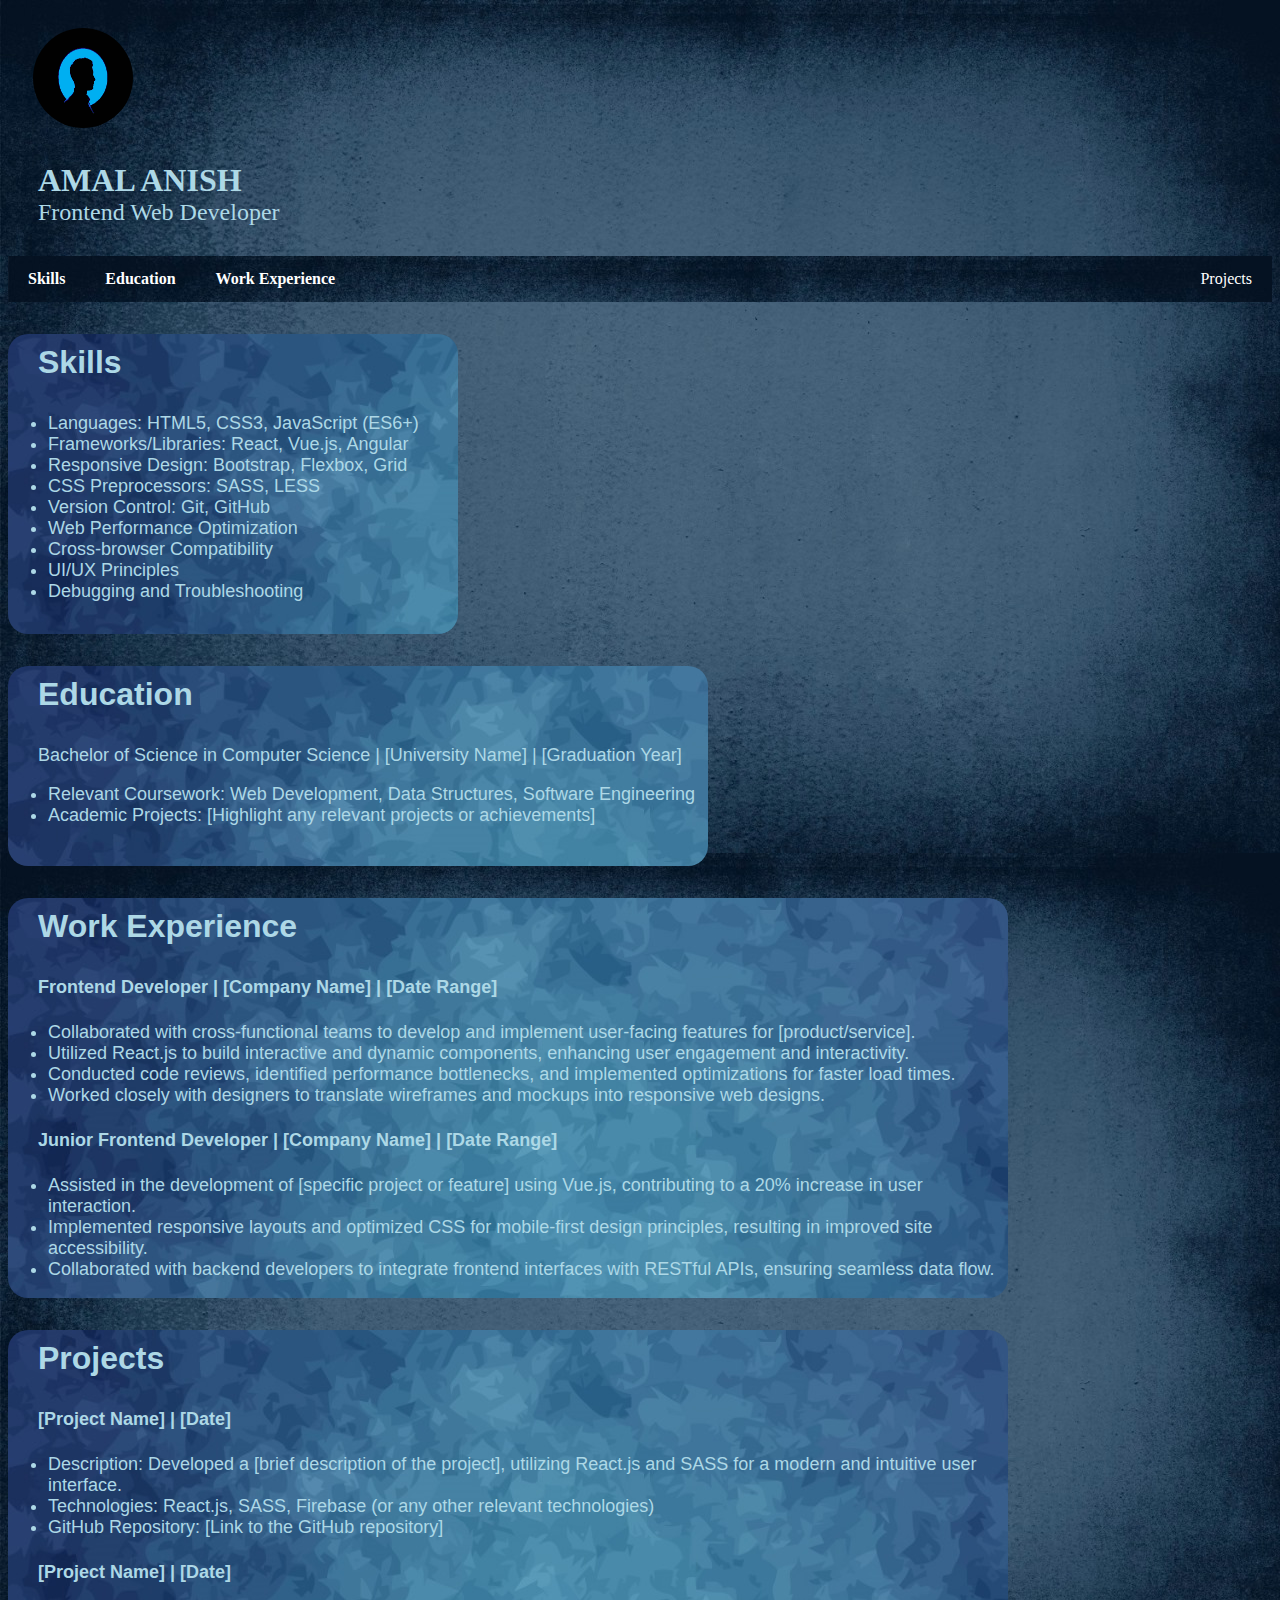
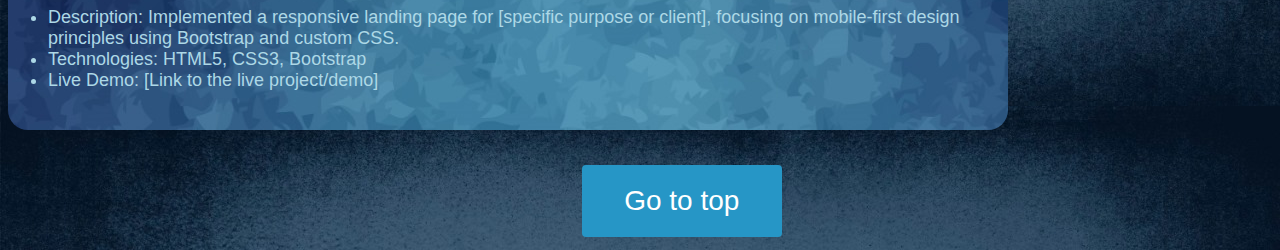
==== resume.html @ 4fc54eca "Add files via upload" ====
<!DOCTYPE html>
<html lang="en">
<head>
    <meta charset="UTF-8">
    <meta name="viewport" content="width=device-width, initial-scale=1.0">
    <title>RESUME</title>
    <style>
        body{
            font-family: Cambria, Cochin, Georgia, Times, 'Times New Roman', serif;
            background-color: black;
            background-image: url(fullbg.jpg);
        }
    </style>
    <link rel="stylesheet" href="resume.css">
</head>
<body>
    <div>
        <img id="totop" class="image" src="[data-uri]" alt="profile picture">
    </div>
    <div id="name_header">
        <div class="name"><b>AMAL ANISH</b></div>
        <div class="occupation">Frontend Web Developer</div>
    </div>

    <div class="navbar">
        <a href="#"><b>Skills</b></a>
        <a href="#"><b>Education</b></a>
        <a href="#"><b>Work Experience</b></a>
        <a href="#" class="right">Projects</a>
    </div>

    <div>
        <div class="skills">
            <h3 class="skill_header">Skills</h3>
            <ul>
                <li>Languages: HTML5, CSS3, JavaScript (ES6+)</li>
                <li>Frameworks/Libraries: React, Vue.js, Angular</li>
                <li>Responsive Design: Bootstrap, Flexbox, Grid</li>
                <li>CSS Preprocessors: SASS, LESS</li>
                <li>Version Control: Git, GitHub</li>
                <li>Web Performance Optimization</li>
                <li>Cross-browser Compatibility</li>
                <li>UI/UX Principles</li>
                <li>Debugging and Troubleshooting</li>
            </ul>
        </div>
        <div class="education">
            <h3 class="education_header">Education</h3>
            <p class="edu">Bachelor of Science in Computer Science | [University Name] | [Graduation Year]</p>
            <ul>
                <li>Relevant Coursework: Web Development, Data Structures, Software Engineering</li>
                <li>Academic Projects: [Highlight any relevant projects or achievements]</li>
            </ul>
        </div>
        <div class="work">
            <h3 class="work_header">Work Experience</h3>
            <h4 class="work1">Frontend Developer | [Company Name] | [Date Range]</h4>
            <ul>
                <li>Collaborated with cross-functional teams to develop and implement user-facing features for [product/service].</li>
                <li>Utilized React.js to build interactive and dynamic components, enhancing user engagement and interactivity.</li>
                <li>Conducted code reviews, identified performance bottlenecks, and implemented optimizations for faster load times.</li>
                <li>Worked closely with designers to translate wireframes and mockups into responsive web designs.</li>
            </ul>
            <h4 class="work2">Junior Frontend Developer | [Company Name] | [Date Range]</h4>
            <ul>
                <li>Assisted in the development of [specific project or feature] using Vue.js, contributing to a 20% increase in user interaction.</li>
                <li>Implemented responsive layouts and optimized CSS for mobile-first design principles, resulting in improved site accessibility.</li>
                <li>Collaborated with backend developers to integrate frontend interfaces with RESTful APIs, ensuring seamless data flow.</li>
            </ul>
        </div>

        <div class="projects">
            <h3 class="project_header">Projects</h3>
            <h4 class="pro1">[Project Name] | [Date]</h4>
            <ul>
                <li>Description: Developed a [brief description of the project], utilizing React.js and SASS for a modern and intuitive user interface.</li>
                <li>Technologies: React.js, SASS, Firebase (or any other relevant technologies)</li>
                <li>GitHub Repository: [Link to the GitHub repository]</li>
            </ul>
            <h4 class="pro2">[Project Name] | [Date]</h4>
            <ul>
                <li>Description: Implemented a responsive landing page for [specific purpose or client], focusing on mobile-first design principles using Bootstrap and custom CSS.</li>
                <li>Technologies: HTML5, CSS3, Bootstrap</li>
                <li>Live Demo: [Link to the live project/demo]</li>
            </ul>
        </div>
    </div>

    <div class="button">
        <a href="#totop"><button class="gotop" style="vertical-align:middle"><span>Go to top</span></button></a>
    </div>  
</body>
</html>
---- resume.css ----
.image{
    margin-top: 20px;
    height: 100px;
    width: 150px;
    clip-path: circle();
}

#name_header{
    font-size: xx-large;
    padding: 30px;
    text-align: left;
    color: lightblue;
}

.occupation{
    font-size: x-large;
}

.name{
    font-size: xx-large;
}

.navbar{
    overflow: hidden;
    background-color: lightblue;
    background-image: url(bg.jpg);
}

.navbar a{
    float: left;
    display: block;
    color: white;
    text-align: left;
    padding: 14px 20px;
    text-decoration: none;
}

.navbar a.right{
    float: right;
}

.navbar a:hover{
    background-color: black;
    color: white;
}

*{
    box-sizing: border-box;
}

.row{
    display: flex;
    flex-wrap: wrap;
}

.side{
    flex: 30%;
    padding: 20px;
}

.main{
    flex: 70%;
    padding: 20px;
}

@media  screen and(max-width:700px) {
    .navbar a{
        float: none;
        width: 100%;
    }
}

@media screen and(max-width:400px) {
    .navbar a{
        float: none;
        width: 100%;
    }
}

.skills{
    font-size: large;
    font-family: Arial, Helvetica, sans-serif;
    height: 300px;
    width: 450px;
    background-color: lightblue;
    background-image: url(divbg1.jpg);
    color: lightblue;
    border-radius: 20px;
}

.skill_header{
    font-size: xx-large;
    padding-left: 30px;
    padding-top: 10px;
    font-family: 'Franklin Gothic Medium', 'Arial Narrow', Arial, sans-serif;
}

.education{
    font-size: large;
    font-family: Arial, Helvetica, sans-serif;
    background-color: lightblue;
    height: 200px;
    width: 700px;
    background-image: url(divbg1.jpg);
    color: lightblue;
    border-radius: 20px;
}

.education_header{
    font-size: xx-large;
    padding-left: 30px;
    padding-top: 10px;
    font-family: 'Franklin Gothic Medium', 'Arial Narrow', Arial, sans-serif;
}

.edu{
    margin-left: 30px;
}

.work{
    font-size: large;
    font-family: Arial, Helvetica, sans-serif;
    background-color: lightblue;
    height: 400px;
    width: 1000px;
    background-image: url(divbg1.jpg);
    color: lightblue;
    border-radius: 20px;
}

.work_header{
    font-size: xx-large;
    padding-left: 30px;
    padding-top: 10px;
    font-family: 'Franklin Gothic Medium', 'Arial Narrow', Arial, sans-serif;
}

.work1{
    margin-left: 30px;
}

.work2{
    margin-left: 30px;
}

.gotop{
    display: inline-block;
    border-radius: 4px;
    background-color: rgb(38, 150, 198);
    border: none;
    color: #FFFFFF;
    text-align: center;
    font-size: 28px;
    padding: 20px;
    width: 200px;
    transition: all 0.5s;
    cursor: pointer;
    margin: 5px;
}
.gotop span{
    cursor: pointer;
    display: inline-block;
    position: relative;
    transition: 0.5s;
}
.gotop span::after{
    content: '\00bb';
    position: absolute;
    opacity: 0;
    top: 0;
    right: -20px;
    transition: 0.5s;
}
.gotop:hover span{
    padding-right: 25px;
}
.gotop:hover span::after{
    opacity: 1;
    right: 0;
}

.button{
    margin-left: 45%;
    padding-top: 30px;
}

.projects{
    font-size: large;
    font-family: Arial, Helvetica, sans-serif;
    background-color: lightblue;
    height: 400px;
    width: 1000px;
    background-image: url(divbg1.jpg);
    color: lightblue;
    border-radius: 20px;
}

.project_header{
    font-size: xx-large;
    padding-left: 30px;
    padding-top: 10px;
    font-family: 'Franklin Gothic Medium', 'Arial Narrow', Arial, sans-serif;
}

.pro1{
    margin-left: 30px;
}

.pro2{
    margin-left: 30px;
}
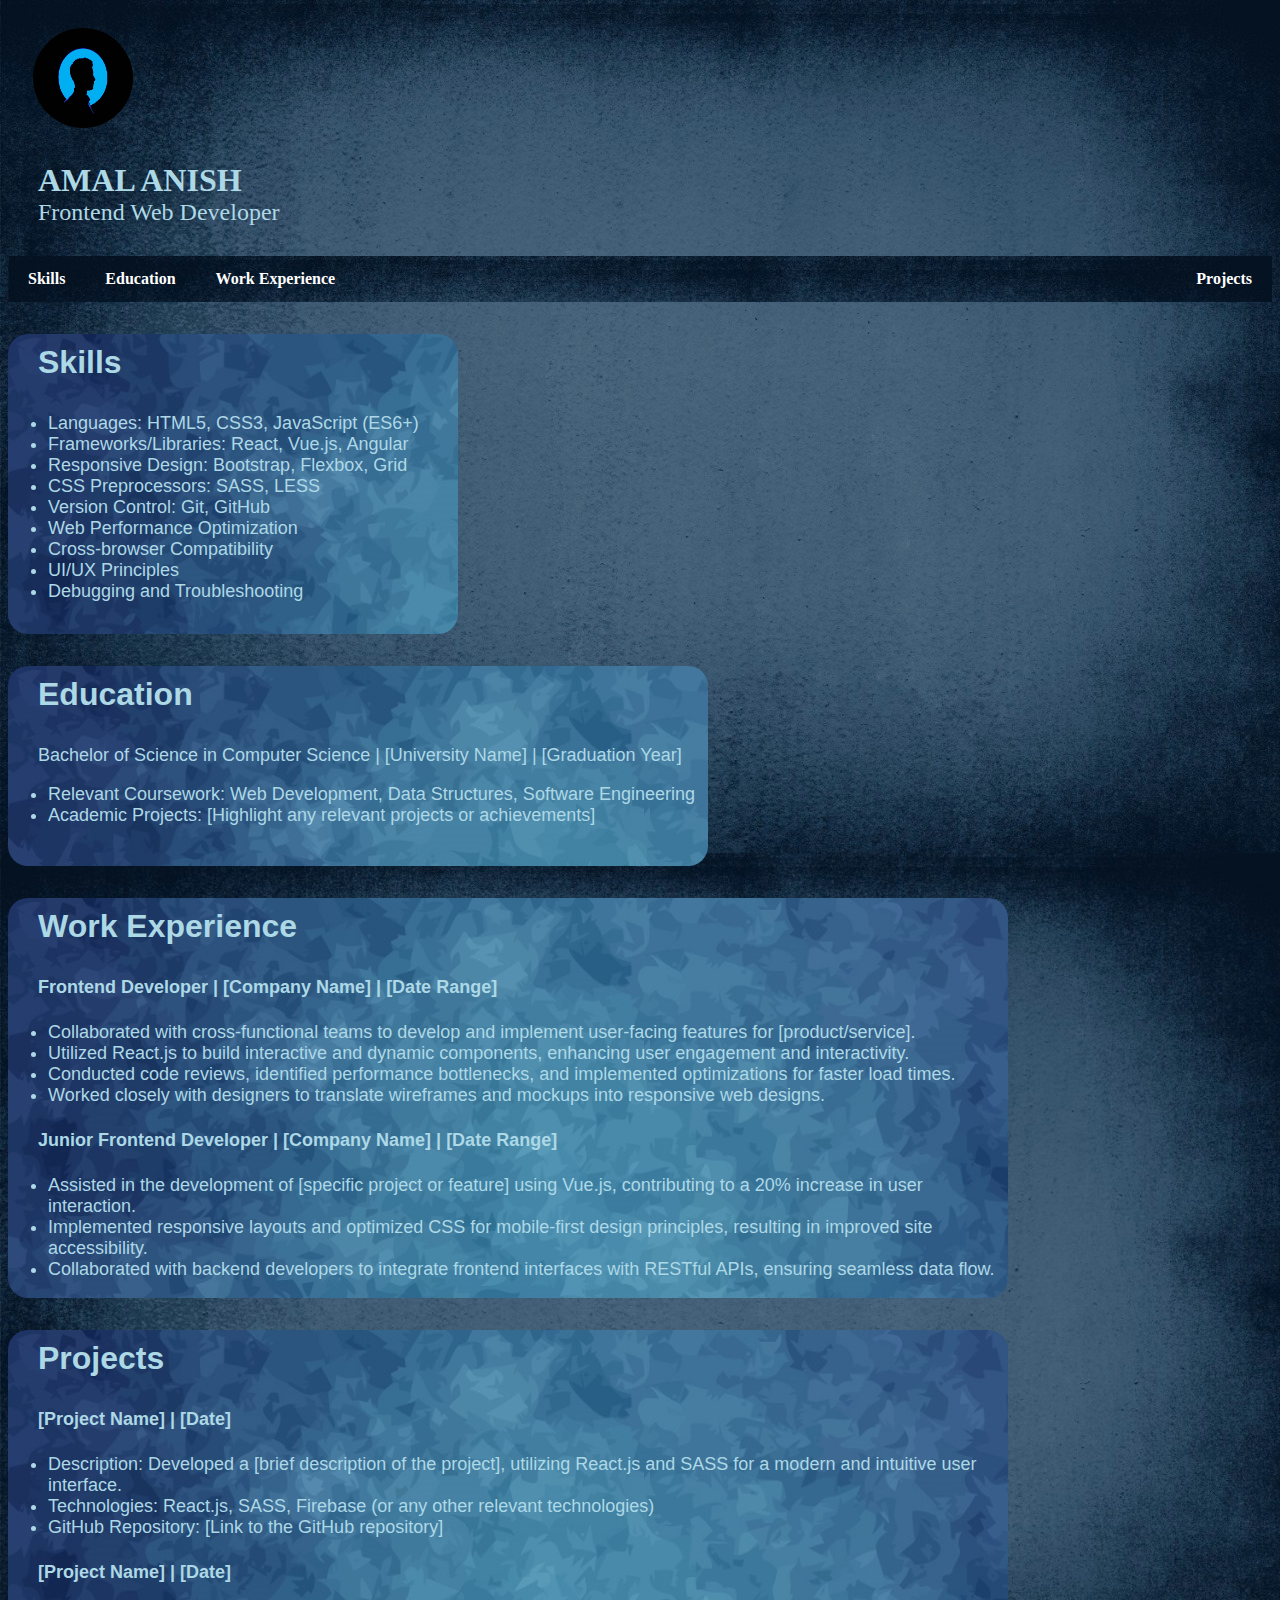
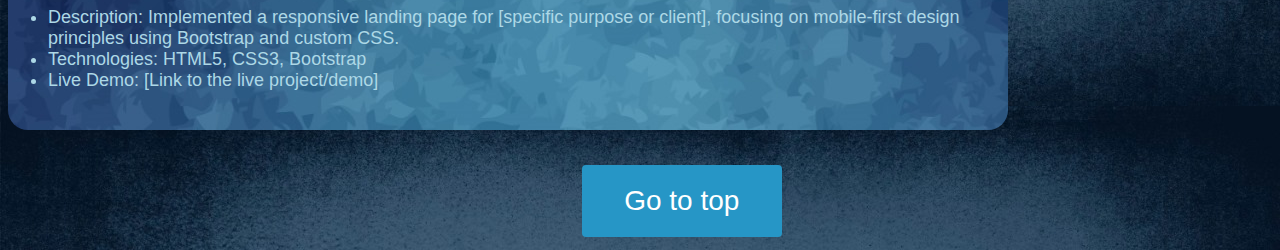
==== commit 4925bf08: "resume.html" ====
--- a/resume.html
+++ b/resume.html
@@ -23,14 +23,14 @@
     </div>
 
     <div class="navbar">
-        <a href="#"><b>Skills</b></a>
-        <a href="#"><b>Education</b></a>
-        <a href="#"><b>Work Experience</b></a>
-        <a href="#" class="right">Projects</a>
+        <a href="#toskills"><b>Skills</b></a>
+        <a href="#toeducation"><b>Education</b></a>
+        <a href="#towork"><b>Work Experience</b></a>
+        <a href="#toprojects" class="right"><b>Projects</b></a>
     </div>
 
     <div>
-        <div class="skills">
+        <div class="skills" id="toskills">
             <h3 class="skill_header">Skills</h3>
             <ul>
                 <li>Languages: HTML5, CSS3, JavaScript (ES6+)</li>
@@ -44,7 +44,7 @@
                 <li>Debugging and Troubleshooting</li>
             </ul>
         </div>
-        <div class="education">
+        <div class="education" id="toeducation">
             <h3 class="education_header">Education</h3>
             <p class="edu">Bachelor of Science in Computer Science | [University Name] | [Graduation Year]</p>
             <ul>
@@ -52,7 +52,7 @@
                 <li>Academic Projects: [Highlight any relevant projects or achievements]</li>
             </ul>
         </div>
-        <div class="work">
+        <div class="work" id="towork">
             <h3 class="work_header">Work Experience</h3>
             <h4 class="work1">Frontend Developer | [Company Name] | [Date Range]</h4>
             <ul>
@@ -69,7 +69,7 @@
             </ul>
         </div>
 
-        <div class="projects">
+        <div class="projects" id="toprojects">
             <h3 class="project_header">Projects</h3>
             <h4 class="pro1">[Project Name] | [Date]</h4>
             <ul>
@@ -90,4 +90,4 @@
         <a href="#totop"><button class="gotop" style="vertical-align:middle"><span>Go to top</span></button></a>
     </div>  
 </body>
-</html>+</html>
